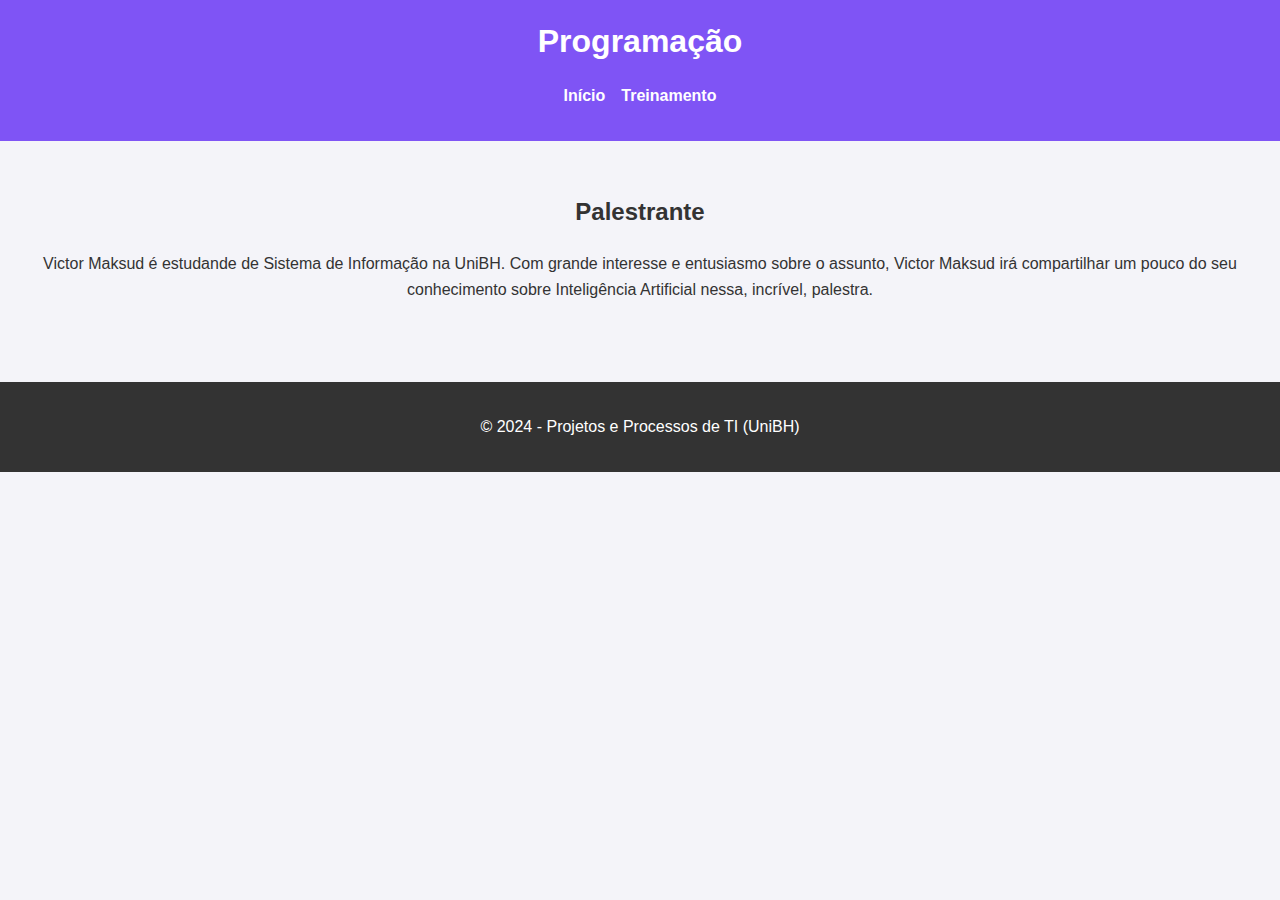
==== palestra.html @ ca31aeca "Add files via upload" ====
<!DOCTYPE html>
<html lang="pt-BR">
<head>
    <meta charset="UTF-8">
    <meta name="viewport" content="width=device-width, initial-scale=1.0">
    <title>Palestra Inteligência Artificial</title>
    <link rel="stylesheet" href="style.css">
</head>
<body>
    <header>
        <h1>Programação</h1>
        <nav>
            <ul>
                <li><a href="index.html">Início</a></li>
                <li><a href="treinamento.html">Treinamento</a></li>
            </ul>
        </nav>
    </header>
    <main>
        <h2>Palestrante</h2>
        <p>Victor Maksud é estudande de Sistema de Informação na UniBH. Com grande interesse e entusiasmo sobre o assunto, Victor Maksud irá compartilhar um pouco do seu conhecimento sobre Inteligência Artificial nessa, incrível, palestra.
        </p>
    </main>
    <footer>
        <p>&copy; 2024 - Projetos e Processos de TI (UniBH)</p>
    </footer>
</body>
</html>
---- style.css ----
/* Estilos gerais */
body {
    font-family: Arial, sans-serif;
    margin: 0;
    padding: 0;
    line-height: 1.6;
    background-color: #f4f4f9;
    color: #333;
}

/* Cabeçalho */
header {
    background: #7f54f5;
    color: white;
    padding: 1rem;
    text-align: center;
}

header h1 {
    margin: 0;
}

nav ul {
    padding: 0;
    list-style: none;
    display: flex;
    justify-content: center;
    gap: 1rem;
}

nav ul li a {
    color: white;
    text-decoration: none;
    font-weight: bold;
}

/* Conteúdo principal */
main {
    padding: 2rem;
    text-align: center;
}

/* Rodapé */
footer {
    background: #333;
    color: white;
    text-align: center;
    padding: 1rem 0;
    margin-top: 2rem;
}
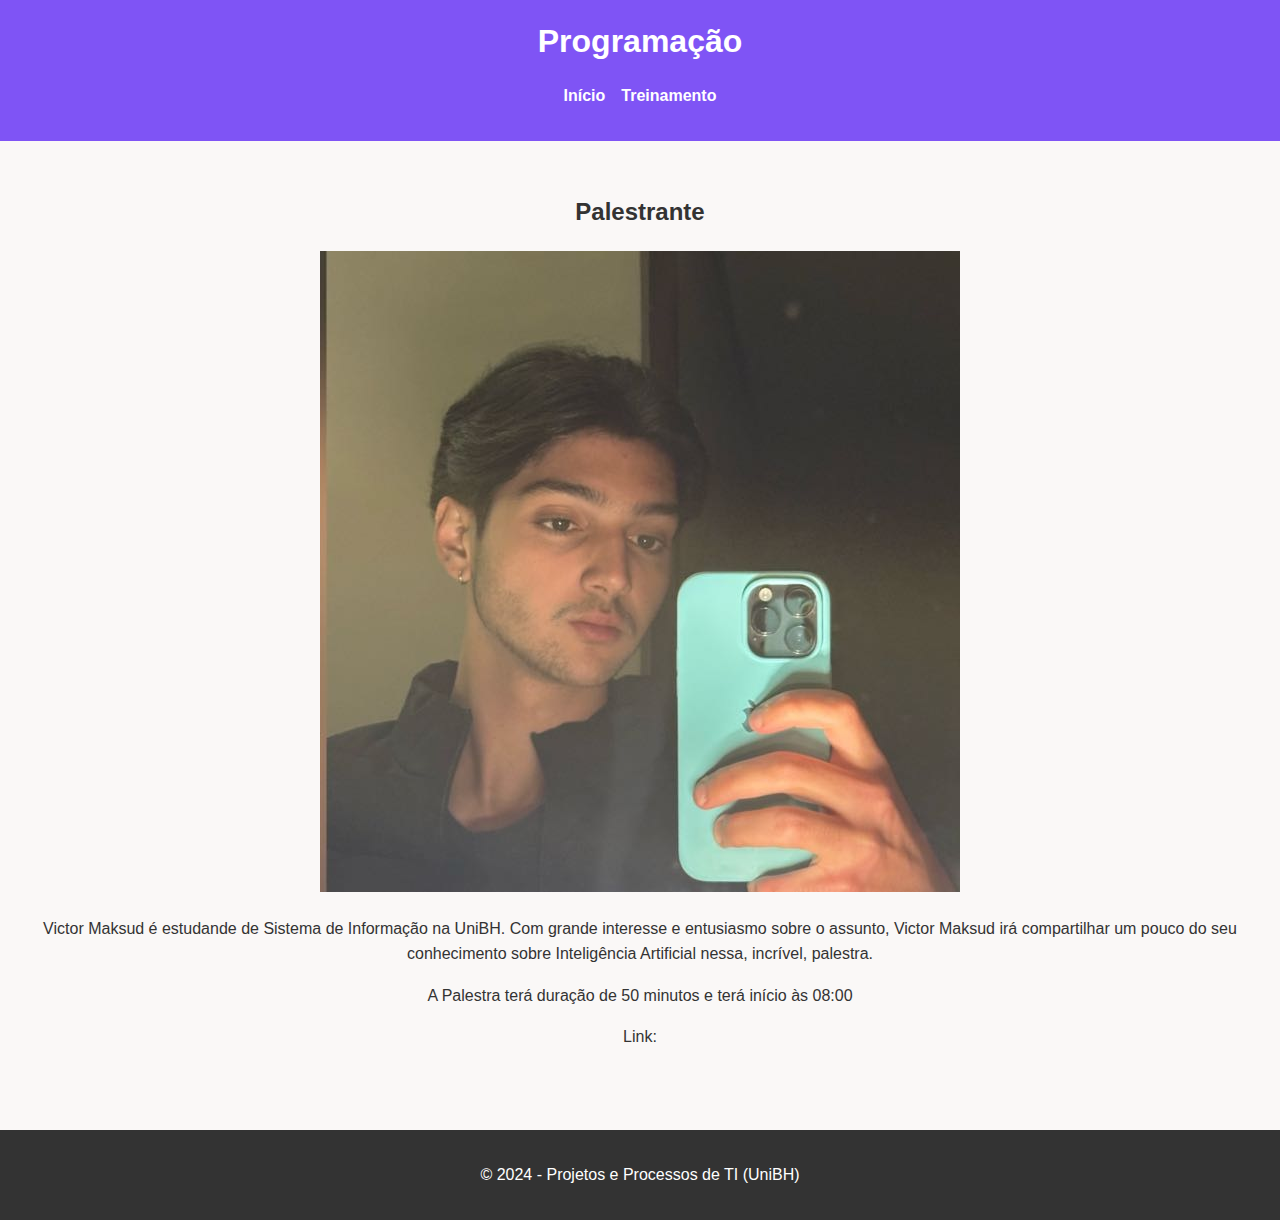
==== commit 72a7ccf3: "Site atualizado, faltando Links" ====
--- a/palestra.html
+++ b/palestra.html
@@ -18,8 +18,11 @@
     </header>
     <main>
         <h2>Palestrante</h2>
+        <img src="imagens/Victor.jpg" alt="Victor Maksud">
         <p>Victor Maksud é estudande de Sistema de Informação na UniBH. Com grande interesse e entusiasmo sobre o assunto, Victor Maksud irá compartilhar um pouco do seu conhecimento sobre Inteligência Artificial nessa, incrível, palestra.
         </p>
+        <p>A Palestra terá duração de 50 minutos e terá início às 08:00</p>
+        <p>Link: </p>
     </main>
     <footer>
         <p>&copy; 2024 - Projetos e Processos de TI (UniBH)</p>
--- a/style.css
+++ b/style.css
@@ -4,7 +4,7 @@
     margin: 0;
     padding: 0;
     line-height: 1.6;
-    background-color: #f4f4f9;
+    background-color: #faf8f7;
     color: #333;
 }
 
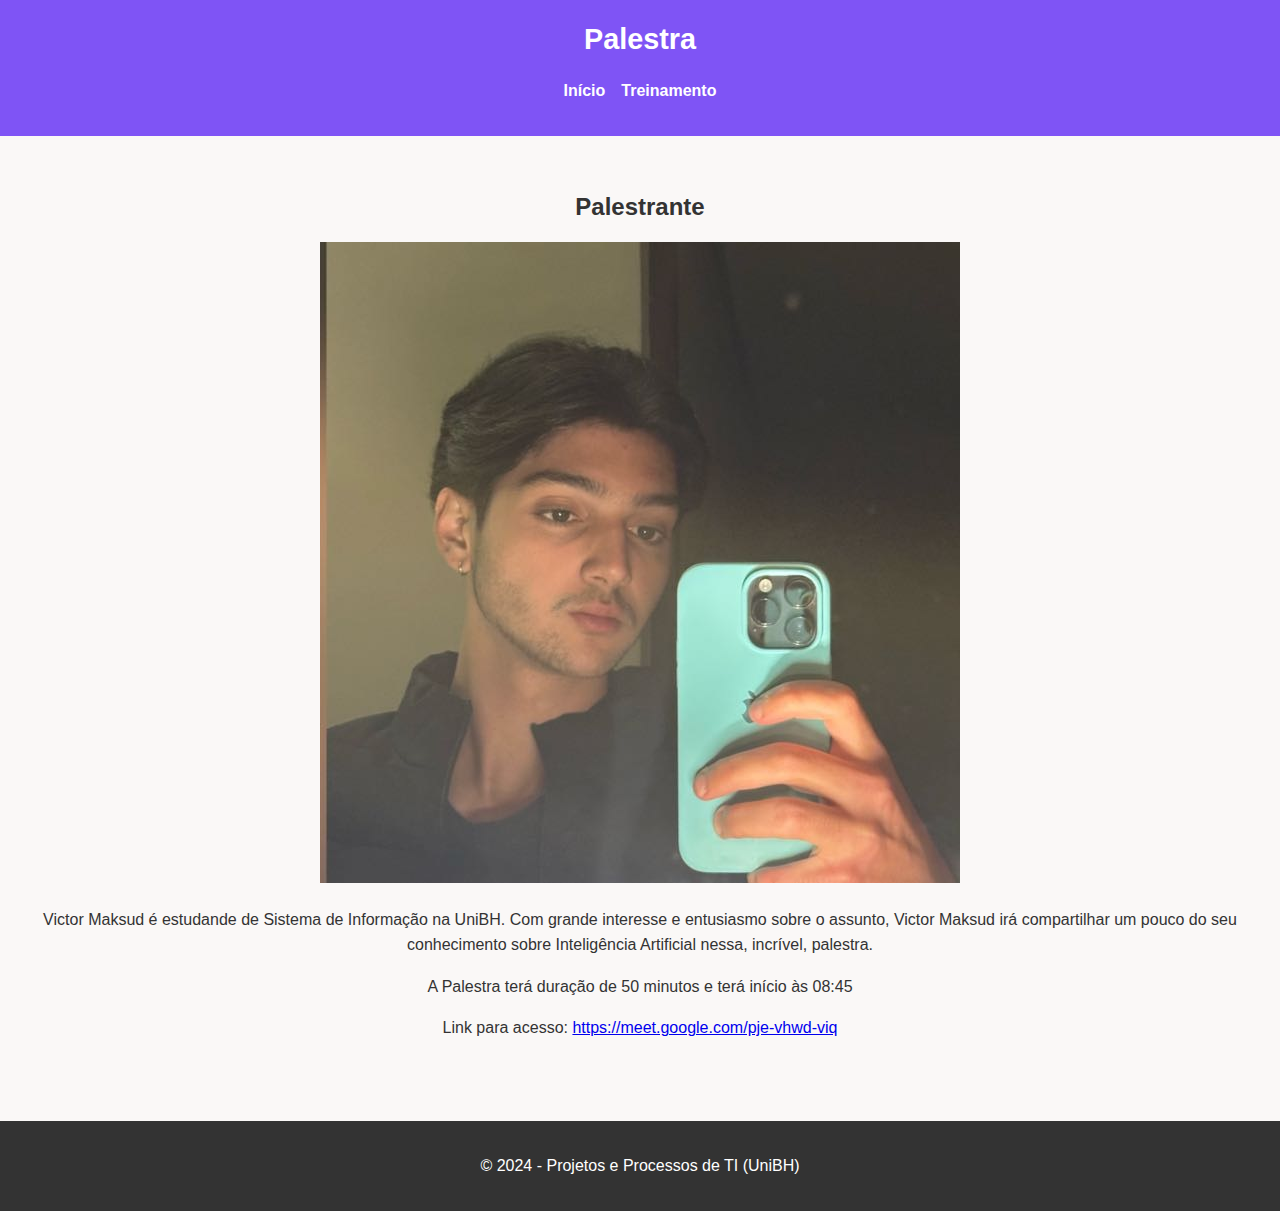
==== commit 59eb7c08: "Site final" ====
--- a/palestra.html
+++ b/palestra.html
@@ -8,7 +8,7 @@
 </head>
 <body>
     <header>
-        <h1>Programação</h1>
+        <h1>Palestra</h1>
         <nav>
             <ul>
                 <li><a href="index.html">Início</a></li>
@@ -21,8 +21,8 @@
         <img src="imagens/Victor.jpg" alt="Victor Maksud">
         <p>Victor Maksud é estudande de Sistema de Informação na UniBH. Com grande interesse e entusiasmo sobre o assunto, Victor Maksud irá compartilhar um pouco do seu conhecimento sobre Inteligência Artificial nessa, incrível, palestra.
         </p>
-        <p>A Palestra terá duração de 50 minutos e terá início às 08:00</p>
-        <p>Link: </p>
+        <p>A Palestra terá duração de 50 minutos e terá início às 08:45</p>
+        <p>Link para acesso: <a href="https://meet.google.com/pje-vhwd-viq" target="_blank">https://meet.google.com/pje-vhwd-viq</a></p>
     </main>
     <footer>
         <p>&copy; 2024 - Projetos e Processos de TI (UniBH)</p>
--- a/style.css
+++ b/style.css
@@ -18,14 +18,17 @@
 
 header h1 {
     margin: 0;
+    font-size: 1.8rem; /* Ajuste para caber melhor em telas menores */
 }
 
+/* Menu */
 nav ul {
     padding: 0;
     list-style: none;
     display: flex;
     justify-content: center;
     gap: 1rem;
+    flex-wrap: wrap; /* Permite que o menu ajuste-se em telas menores */
 }
 
 nav ul li a {
@@ -40,6 +43,15 @@
     text-align: center;
 }
 
+main img {
+    max-width: 100%; /* Imagens ajustam-se ao tamanho da tela */
+    height: auto;
+}
+
+main p, main h2, main h3 {
+    margin-bottom: 1rem;
+}
+
 /* Rodapé */
 footer {
     background: #333;
@@ -47,4 +59,23 @@
     text-align: center;
     padding: 1rem 0;
     margin-top: 2rem;
+}
+
+/* Responsividade */
+@media (max-width: 768px) {
+    header h1 {
+        font-size: 1.5rem;
+    }
+
+    nav ul {
+        gap: 0.5rem; /* Diminui o espaçamento no menu em telas menores */
+    }
+
+    main {
+        padding: 1rem; /* Reduz o espaçamento para caber melhor */
+    }
+
+    footer {
+        font-size: 0.9rem; /* Texto menor no rodapé */
+    }
 }